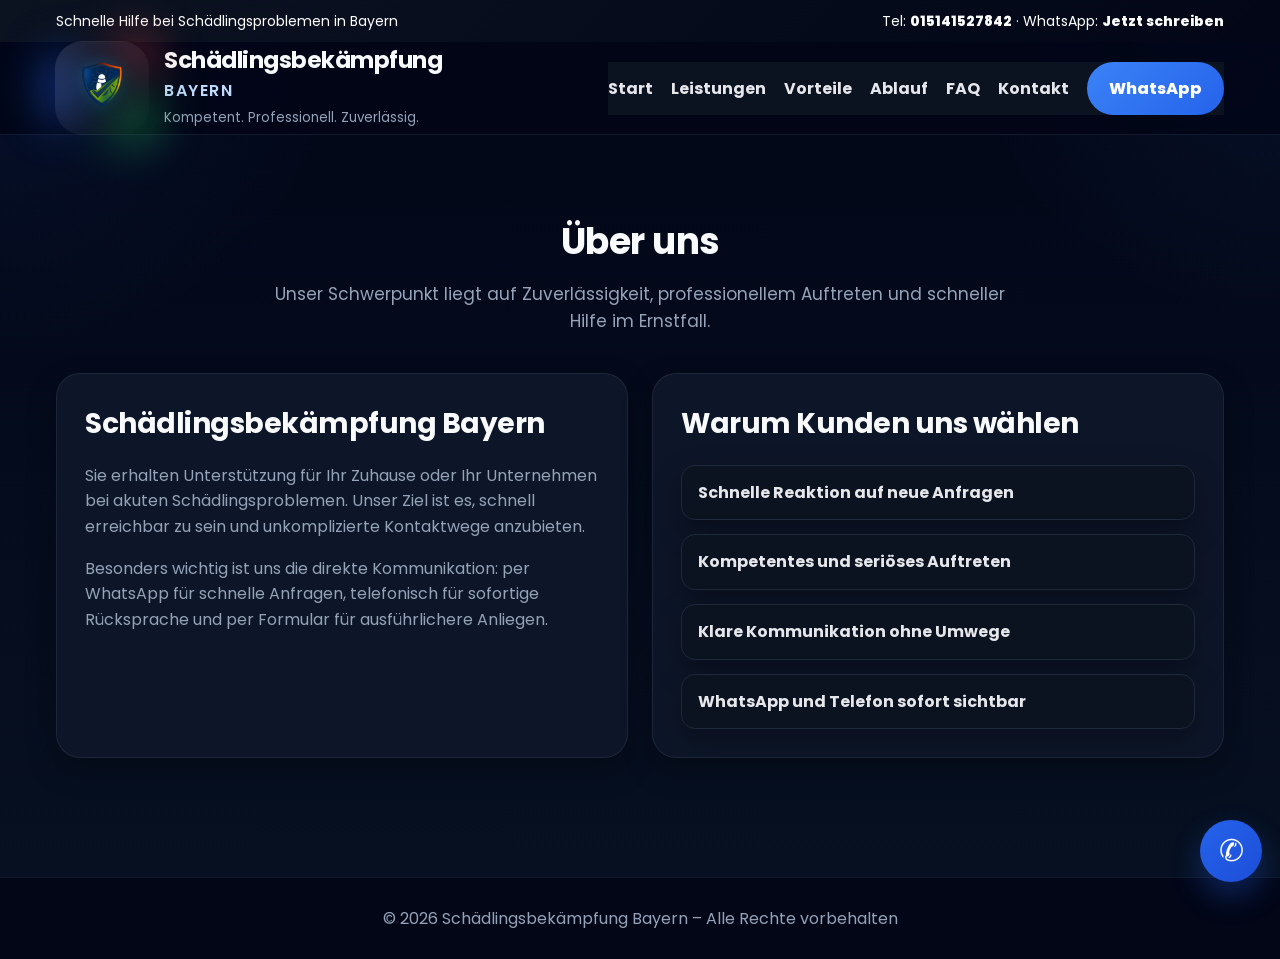
==== about.html @ f5c047ef "Add files via upload" ====
<!DOCTYPE html>
<html lang="de">
<head>
  <meta charset="UTF-8" />
  <meta name="viewport" content="width=device-width, initial-scale=1.0" />
  <title>About | Schädlingsbekämpfung Bayern</title>
  <meta name="description" content="Schädlingsbekämpfung Bayern – About" />
  <link rel="preconnect" href="https://fonts.googleapis.com">
  <link rel="preconnect" href="https://fonts.gstatic.com" crossorigin>
  <link href="https://fonts.googleapis.com/css2?family=Poppins:wght@300;400;500;600;700;800&display=swap" rel="stylesheet">
  <link rel="stylesheet" href="style.css" />
</head>
<body>
<div class="topbar">
<div class="container topbar-inner">
<div>Schnelle Hilfe bei Schädlingsproblemen in Bayern</div>
<div>
        Tel: <a href="tel:+4915141527842">015141527842</a> · WhatsApp:
        <a href="https://wa.me/4915141527842" target="_blank">Jetzt schreiben</a>
</div>
</div>
</div>
<header>
<div class="container nav">
<a class="brand" href="index.html">
<span class="logo-shell">
<img alt="Schädlingsbekämpfung Bayern Logo" src="logo.png"/>
</span>
<div class="brand-text">
<h1>Schädlingsbekämpfung</h1>
<span>BAYERN</span>
<small>Kompetent. Professionell. Zuverlässig.</small>
</div>
</a>
<button aria-controls="site-menu" aria-expanded="false" aria-label="Menü öffnen" class="menu-toggle" type="button">☰</button>
<nav class="nav-links" id="site-menu">
<a href="index.html">Start</a>
<a href="features.html">Leistungen</a>
<a href="features.html">Vorteile</a>
<a href="demo.html">Ablauf</a>
<a href="footer.html#faq">FAQ</a>
<a href="footer.html#kontakt">Kontakt</a>
<a class="btn btn-green" href="https://wa.me/4915141527842?text=Hallo%2C%20ich%20brauche%20Hilfe%20bei%20einem%20Schädlingsproblem." target="_blank">WhatsApp</a>
</nav>
</div>
</header>
<main>
<section id="about">
<div class="container">
<div class="section-head reveal">
<h3>Über uns</h3>
<p>Unser Schwerpunkt liegt auf Zuverlässigkeit, professionellem Auftreten und schneller Hilfe im Ernstfall.</p>
</div>
<div class="about-grid">
<div class="about-box reveal">
<h4>Schädlingsbekämpfung Bayern</h4>
<p>
              Sie erhalten Unterstützung für Ihr Zuhause oder Ihr Unternehmen bei akuten Schädlingsproblemen. Unser Ziel ist es,
              schnell erreichbar zu sein und unkomplizierte Kontaktwege anzubieten.
            </p>
<p>
              Besonders wichtig ist uns die direkte Kommunikation: per WhatsApp für schnelle Anfragen,
              telefonisch für sofortige Rücksprache und per Formular für ausführlichere Anliegen.
            </p>
</div>
<div class="about-box reveal">
<h4>Warum Kunden uns wählen</h4>
<div class="about-points">
<div class="point">Schnelle Reaktion auf neue Anfragen</div>
<div class="point">Kompetentes und seriöses Auftreten</div>
<div class="point">Klare Kommunikation ohne Umwege</div>
<div class="point">WhatsApp und Telefon sofort sichtbar</div>
</div>
</div>
</div>
</div>
</section>
</main>
<footer>
<div class="container">
      © 2026 Schädlingsbekämpfung Bayern – Alle Rechte vorbehalten
    </div>
</footer>
<a aria-label="WhatsApp Kontakt" class="whatsapp-float" href="https://wa.me/4915141527842?text=Hallo%2C%20ich%20interessiere%20mich%20für%20Ihre%20Schädlingsbekämpfung." target="_blank">✆</a>
<script src="script.js"></script>
</body>
</html>
---- style.css ----
:root{
      --navy:#0f172a;
      --navy-2:#020617;
      --green:#16a34a;
      --green-2:#15803d;
      --orange:#ea580c;
      --orange-2:#c2410c;
      --text:#0f172a;
      --muted:#64748b;
      --bg:#f6f8fb;
      --bg-2:#eef2f7;
      --card:#ffffff;
      --line:#e2e8f0;
      --white-soft:rgba(255,255,255,.92);
      --shadow:0 10px 25px rgba(15,23,42,.06);
      --shadow-strong:0 20px 45px rgba(15,23,42,.10);
      --radius:24px;
      --radius-sm:18px;
      --max:1180px;
      --dark-1:#0f172a;
      --dark-2:#111827;
    }

    *{box-sizing:border-box}
    html{scroll-behavior:smooth}
    body{
      margin:0;
      font-family:'Poppins', Arial, Helvetica, sans-serif;
      color:var(--text);
      background:var(--bg);
      line-height:1.6;
      overflow-x:hidden;
    }

    a{text-decoration:none;color:inherit}
    img{max-width:100%;display:block}
    button,input,textarea{font:inherit}

    .container{
      width:min(calc(100% - 32px), var(--max));
      margin:0 auto;
    }

    .topbar{
      background:linear-gradient(135deg,var(--navy),var(--navy-2));
      color:#fff;
      padding:10px 0;
      font-size:14px;
    }

    .topbar-inner{
      display:flex;
      justify-content:space-between;
      align-items:center;
      gap:12px;
      flex-wrap:wrap;
    }

    .topbar a{font-weight:800}

    header{
      position:sticky;
      top:0;
      z-index:1000;
      background:rgba(255,255,255,.82);
      backdrop-filter:blur(14px);
      border-bottom:1px solid rgba(229,231,235,.9);
    }

    .nav{
      min-height:84px;
      display:flex;
      align-items:center;
      justify-content:space-between;
      gap:24px;
    }

    .brand{
      display:flex;
      align-items:center;
      gap:16px;
      min-width:0;
    }

    .logo-shell{
      position:relative;
      display:inline-flex;
      align-items:center;
      justify-content:center;
      flex-shrink:0;
      width:92px;
      height:92px;
      animation:logoFloat 3.2s ease-in-out infinite;
    }

    .logo-shell::before,
    .logo-shell::after{
      content:"";
      position:absolute;
      border-radius:28px;
      pointer-events:none;
    }

    .logo-shell::before{
      inset:-10px;
      z-index:1;
      filter:blur(22px);
      background:
        radial-gradient(circle at left center, rgba(37,99,235,.92), transparent 40%),
        radial-gradient(circle at right top, rgba(239,68,68,.88), transparent 36%),
        radial-gradient(circle at right bottom, rgba(34,197,94,.88), transparent 42%);
      animation:logoGlow 2.8s ease-in-out infinite alternate;
    }

    .logo-shell::after{
      inset:-1px;
      z-index:2;
      background:linear-gradient(135deg, rgba(255,255,255,.12), rgba(255,255,255,0));
      animation:logoShine 3.8s linear infinite;
      mix-blend-mode:screen;
    }

    .logo-shell img{
      width:76px;
      height:auto;
      object-fit:contain;
      position:relative;
      z-index:3;
      filter:
        drop-shadow(0 12px 22px rgba(0,0,0,.22))
        drop-shadow(0 0 8px rgba(37,99,235,.25))
        drop-shadow(0 0 8px rgba(34,197,94,.20));
      animation:logoPulse 2.6s ease-in-out infinite;
      transform-origin:center;
    }

    .brand-text h1{
      font-size:23px;
      line-height:1.1;
      margin:0;
      color:var(--navy);
    }

    .brand-text span{
      display:block;
      color:var(--green);
      font-weight:600;
      letter-spacing:1.5px;
      margin-top:4px;
    }

    .brand-text small{
      color:var(--muted);
      display:block;
      margin-top:4px;
    }

    .nav-links{
      display:flex;
      flex-wrap:wrap;
      gap:18px;
      align-items:center;
      font-weight:700;
    }

    .menu-toggle{
      display:none;
      align-items:center;
      justify-content:center;
      width:52px;
      height:52px;
      border:none;
      border-radius:16px;
      background:linear-gradient(135deg,var(--navy),#1e293b);
      color:#fff;
      font-size:26px;
      cursor:pointer;
      box-shadow:var(--shadow);
    }

    .menu-toggle:focus-visible{
      outline:3px solid rgba(34,197,94,.25);
      outline-offset:2px;
    }

    .nav-links > a:not(.btn){
      position:relative;
    }

    .nav-links > a:not(.btn)::after{
      content:"";
      position:absolute;
      left:0;
      bottom:-6px;
      width:0;
      height:2px;
      background:var(--green);
      transition:all .25s ease;
    }

    .nav-links > a:not(.btn):hover::after{
      width:100%;
    }

    .btn{
      display:inline-flex;
      align-items:center;
      justify-content:center;
      gap:10px;
      padding:14px 22px;
      border-radius:999px;
      font-weight:800;
      border:none;
      cursor:pointer;
      transition:.25s ease;
      text-align:center;
    }

    .btn:hover{transform:translateY(-3px) scale(1.02)}
    .btn-primary{background:var(--navy); color:#fff}
    .btn-green{background:linear-gradient(135deg,var(--green),var(--green-2)); color:#fff}
    .btn-outline{border:2px solid var(--navy); color:var(--navy); background:#fff}
    .btn-orange{background:linear-gradient(135deg,var(--orange),var(--orange-2)); color:#fff}

    .hero{
      position:relative;
      overflow:hidden;
      padding:88px 0 64px;
      background:
        radial-gradient(circle at top right, rgba(239,125,34,.12), transparent 26%),
        radial-gradient(circle at top left, rgba(37,99,235,.08), transparent 22%),
        linear-gradient(180deg,#ffffff 0%,#f4f6f8 100%);
      isolation:isolate;
    }

    .hero::before{
      content:"";
      position:absolute;
      top:50%;
      left:50%;
      width:min(72vw, 760px);
      height:min(72vw, 760px);
      transform:translate(-50%,-50%);
      background:url('logo.png') center/contain no-repeat;
      opacity:.06;
      filter:blur(2px) saturate(1.05);
      pointer-events:none;
      z-index:0;
    }

    .hero::after{
      content:"";
      position:absolute;
      inset:0;
      background:
        radial-gradient(circle at 50% 42%, rgba(255,255,255,.28), transparent 28%),
        linear-gradient(135deg, rgba(255,255,255,.22), rgba(255,255,255,.06));
      backdrop-filter:blur(14px);
      -webkit-backdrop-filter:blur(14px);
      pointer-events:none;
      z-index:0;
    }

    .hero-grid{
      position:relative;
      z-index:1;
      display:grid;
      grid-template-columns:1.12fr .88fr;
      gap:28px;
      align-items:center;
    }

    .hero-badge{
      display:inline-flex;
      align-items:center;
      gap:10px;
      padding:10px 15px;
      background:rgba(120,162,47,.13);
      color:#4d6d18;
      border-radius:999px;
      font-weight:800;
      margin-bottom:18px;
      font-size:14px;
    }

    .hero h2{
      margin:0 0 16px;
      font-size:clamp(34px,5vw,62px);
      line-height:1.03;
      color:var(--navy);
      max-width:760px;
    }

    .hero p{
      margin:0 0 24px;
      font-size:18px;
      color:var(--muted);
      max-width:720px;
    }

    .hero-actions{
      display:flex;
      flex-wrap:wrap;
      gap:14px;
      margin-bottom:20px;
    }

    .feature-row{
      display:grid;
      grid-template-columns:repeat(3,1fr);
      gap:14px;
      margin-top:20px;
    }

    .feature{
      background:rgba(255,255,255,.78);
      border:1px solid rgba(255,255,255,.55);
      border-radius:18px;
      padding:16px;
      box-shadow:var(--shadow);
      font-weight:700;
      text-align:center;
      backdrop-filter:blur(10px);
      -webkit-backdrop-filter:blur(10px);
    }

    .glass-card,
    .hero-card,
    .contact-box,
    .form-box,
    .about-box,
    .benefit-card,
    .service-card,
    .trust-card,
    .faq-item{
      background:var(--white-soft);
      border:1px solid rgba(255,255,255,.6);
      border-radius:var(--radius);
      box-shadow:var(--shadow);
      backdrop-filter:blur(12px);
      -webkit-backdrop-filter:blur(12px);
    }

    .hero-card{
      padding:28px;
      position:relative;
      overflow:hidden;
    }

    .hero-card::after{
      content:"";
      position:absolute;
      inset:auto -40px -40px auto;
      width:170px;
      height:170px;
      background:radial-gradient(circle, rgba(120,162,47,.18), transparent 70%);
      pointer-events:none;
    }

    .hero-card h3{
      margin-top:0;
      color:var(--navy);
      font-size:24px;
    }

    .hero-card ul{
      list-style:none;
      padding:0;
      margin:0 0 22px;
      display:grid;
      gap:12px;
    }

    .hero-card li{
      padding-left:26px;
      position:relative;
      font-weight:600;
    }

    .hero-card li::before{
      content:"✓";
      position:absolute;
      left:0;
      color:var(--green);
      font-weight:900;
    }

    h1,h2,h3,h4{letter-spacing:-0.5px}

    section{padding:78px 0}

    .section-head{
      text-align:center;
      margin-bottom:38px;
    }

    .section-head h3{
      margin:0 0 10px;
      font-size:36px;
      color:var(--navy);
    }

    .section-head p{
      margin:0 auto;
      max-width:760px;
      color:var(--muted);
      font-size:17px;
    }

    .services{
      background:
        radial-gradient(circle at top left, rgba(37,99,235,.08), transparent 20%),
        linear-gradient(180deg,#ffffff 0%, #f4f6f8 100%);
    }

    .services-grid,
    .benefits-grid,
    .trust-grid{
      display:grid;
      grid-template-columns:repeat(3,1fr);
      gap:22px;
    }

    .service-card,
    .benefit-card,
    .trust-card{
      padding:24px;
      transition:.25s ease;
      text-align:center;
    }

    .service-card:hover,
    .benefit-card:hover,
    .trust-card:hover{
      transform:translateY(-5px);
      box-shadow:var(--shadow-strong);
    }

    .service-icon,
    .benefit-icon,
    .trust-icon{
      width:58px;
      height:58px;
      margin:0 auto 16px;
      border-radius:16px;
      display:grid;
      place-items:center;
      font-size:26px;
      background:linear-gradient(135deg, rgba(13,59,102,.1), rgba(120,162,47,.16));
    }

    .service-card h4,
    .benefit-card h4,
    .trust-card h4{
      margin:0 0 10px;
      font-size:23px;
      color:var(--navy);
    }

    .service-card p,
    .benefit-card p,
    .trust-card p{
      margin:0;
      color:var(--muted);
    }

    .benefits-section{
      background:
        radial-gradient(circle at top left, rgba(37,99,235,.08), transparent 20%),
        radial-gradient(circle at bottom right, rgba(120,162,47,.10), transparent 24%),
        linear-gradient(180deg,#ffffff 0%, #f4f6f8 100%);
    }

    .journey-section{
      position:relative;
      overflow:hidden;
      background:
        radial-gradient(circle at 10% 10%, rgba(37,99,235,.08), transparent 18%),
        radial-gradient(circle at 90% 8%, rgba(239,68,68,.08), transparent 18%),
        radial-gradient(circle at 60% 90%, rgba(34,197,94,.08), transparent 20%),
        linear-gradient(180deg,var(--dark-1) 0%, var(--dark-2) 100%);
      color:#fff;
      padding:92px 0;
    }

    .journey-section::before{
      content:"";
      position:absolute;
      inset:0;
      background:radial-gradient(circle at 50% 20%, rgba(255,255,255,.03), transparent 30%);
      pointer-events:none;
    }

    .journey-head{
      text-align:center;
      max-width:820px;
      margin:0 auto 54px;
      position:relative;
      z-index:1;
    }

    .journey-badge{
      display:inline-block;
      padding:8px 14px;
      border-radius:999px;
      background:rgba(255,255,255,.08);
      border:1px solid rgba(255,255,255,.12);
      color:#ffd6cb;
      font-size:13px;
      font-weight:800;
      margin-bottom:14px;
      letter-spacing:.5px;
    }

    .journey-head h3{
      margin:0 0 12px;
      font-size:clamp(30px,4vw,46px);
      line-height:1.08;
      color:#fff;
    }

    .journey-head p{
      margin:0;
      color:rgba(255,255,255,.76);
      font-size:17px;
    }

    .zigzag{
      max-width:980px;
      margin:0 auto;
      position:relative;
      z-index:1;
    }

    .step{
      display:grid;
      grid-template-columns:1fr 52px 1fr;
      align-items:center;
      gap:18px;
      margin:0 0 18px;
    }

    .step.right .step-card{ grid-column:3; }
    .step.left .step-card{ grid-column:1; }

    .step-card{
      position:relative;
      background:rgba(255,255,255,.06);
      border:1px solid rgba(255,255,255,.10);
      border-radius:28px;
      padding:22px;
      box-shadow:0 20px 50px rgba(0,0,0,.26);
      backdrop-filter:blur(10px);
      min-height:340px;
      overflow:hidden;
    }

    .step-card::before{
      content:"";
      position:absolute;
      inset:0;
      background:
        radial-gradient(circle at top left, rgba(255,255,255,.10), transparent 28%),
        linear-gradient(135deg, rgba(255,255,255,.05), rgba(255,255,255,0));
      pointer-events:none;
    }

    .step-image{
      position:relative;
      border-radius:24px;
      padding:18px;
      min-height:210px;
      display:flex;
      align-items:center;
      justify-content:center;
      overflow:hidden;
      background:
        linear-gradient(135deg, rgba(255,255,255,.18), rgba(255,255,255,.05)),
        rgba(255,255,255,.06);
      border:1px solid rgba(255,255,255,.18);
      box-shadow:
        inset 0 1px 0 rgba(255,255,255,.22),
        inset 0 -14px 28px rgba(255,255,255,.03),
        0 12px 30px rgba(0,0,0,.18);
      backdrop-filter:blur(16px) saturate(1.1);
      -webkit-backdrop-filter:blur(16px) saturate(1.1);
      isolation:isolate;
    }

    .step-image::before{
      content:"";
      position:absolute;
      inset:0;
      background:
        radial-gradient(circle at 18% 18%, rgba(255,255,255,.28), transparent 22%),
        linear-gradient(180deg, rgba(255,255,255,.10), rgba(255,255,255,0) 35%),
        radial-gradient(circle at 85% 85%, rgba(37,99,235,.10), transparent 24%),
        radial-gradient(circle at 15% 85%, rgba(255,138,104,.09), transparent 24%);
      pointer-events:none;
      z-index:1;
    }

    .step-image::after{
      content:"";
      position:absolute;
      top:10px;
      left:12px;
      right:12px;
      height:34%;
      border-radius:18px;
      background:linear-gradient(180deg, rgba(255,255,255,.24), rgba(255,255,255,0));
      opacity:.8;
      pointer-events:none;
      z-index:1;
    }

    .step-image img{
      width:100%;
      max-width:270px;
      max-height:220px;
      object-fit:contain;
      position:relative;
      z-index:2;
      filter:
        drop-shadow(0 18px 26px rgba(0,0,0,.34))
        drop-shadow(0 0 8px rgba(255,255,255,.08));
    }

    .step-content{
      margin-top:18px;
      position:relative;
      z-index:2;
    }

    .step-no{
      display:inline-flex;
      width:42px;
      height:42px;
      border-radius:50%;
      align-items:center;
      justify-content:center;
      background:linear-gradient(135deg,#ff8d63,#ff694f);
      color:#fff;
      font-weight:900;
      box-shadow:0 0 18px rgba(255,105,79,.36);
      margin-bottom:12px;
      font-size:15px;
    }

    .step-content h4{
      margin:0 0 10px;
      font-size:28px;
      line-height:1.15;
      color:#fff;
    }

    .step-content p{
      margin:0;
      color:rgba(255,255,255,.82);
      font-size:16px;
    }

    .flow-line{
      position:relative;
      width:24px;
      height:360px;
      margin:8px auto 18px;
      opacity:.2;
      transform:translateY(24px);
      transition:opacity .6s ease, transform .6s ease;
      grid-column:2;
    }

    .flow-line.active{
      opacity:1;
      transform:translateY(0);
    }

    .flow-line::before{
      content:"";
      position:absolute;
      top:0;
      left:50%;
      width:2px;
      height:calc(100% - 24px);
      transform:translateX(-50%);
      border-radius:999px;
      background:linear-gradient(
        180deg,
        rgba(255,120,90,0) 0%,
        rgba(255,120,90,.95) 12%,
        rgba(255,120,90,.95) 88%,
        rgba(255,120,90,0) 100%
      );
      box-shadow:
        0 0 8px rgba(255,120,90,.9),
        0 0 18px rgba(255,120,90,.45);
    }

    .flow-line::after{
      content:"";
      position:absolute;
      top:18px;
      left:50%;
      width:6px;
      height:54px;
      transform:translateX(-50%);
      border-radius:999px;
      background:linear-gradient(180deg, rgba(255,255,255,0), rgba(255,210,180,1), rgba(255,255,255,0));
      filter:blur(1px);
      box-shadow:0 0 12px rgba(255,190,150,.9);
    }

    .flow-line.active::after{
      animation:flowShine 1.8s linear infinite;
    }

    .flow-dot{
      position:absolute;
      left:50%;
      width:8px;
      height:8px;
      transform:translateX(-50%);
      border-radius:50%;
      background:var(--orange);
      box-shadow:
        0 0 8px rgba(255,138,104,.95),
        0 0 18px rgba(255,138,104,.5);
    }

    .flow-dot::before{
      content:"";
      position:absolute;
      inset:-6px;
      border-radius:50%;
      background:radial-gradient(circle, rgba(255,150,120,.35), rgba(255,150,120,0));
    }

    .flow-dot.top{top:64px}
    .flow-dot.middle{top:178px}
    .flow-dot.bottom{top:292px}

    .flow-arrow-head{
      position:absolute;
      left:50%;
      bottom:0;
      width:16px;
      height:16px;
      transform:translateX(-50%) rotate(45deg);
      border-right:3px solid var(--orange);
      border-bottom:3px solid var(--orange);
      filter:
        drop-shadow(0 0 8px rgba(255,138,104,.95))
        drop-shadow(0 0 18px rgba(255,138,104,.45));
    }

    .flow-line.active .flow-arrow-head{
      animation:arrowDrop 1.2s ease-in-out infinite;
    }

    .flow-line.active .flow-dot{
      animation:dotPulse 1.5s ease-in-out infinite;
    }

    .flow-line.active .flow-dot.middle{animation-delay:.2s}
    .flow-line.active .flow-dot.bottom{animation-delay:.4s}

    .journey-cta{
      margin-top:20px;
      text-align:center;
    }

    .journey-cta a{
      display:inline-flex;
      align-items:center;
      justify-content:center;
      gap:12px;
      padding:17px 28px;
      border-radius:999px;
      font-weight:800;
      font-size:17px;
      color:#fff;
      background:linear-gradient(135deg,#25d366,#1ebd59);
      box-shadow:
        0 10px 24px rgba(37,211,102,.35),
        0 0 0 1px rgba(255,255,255,.08) inset;
      transition:.25s ease;
      position:relative;
      overflow:hidden;
    }

    .journey-cta a::before{
      content:"";
      position:absolute;
      inset:0;
      background:linear-gradient(120deg, transparent 18%, rgba(255,255,255,.24) 48%, transparent 74%);
      transform:translateX(-130%);
      animation:ctaShine 2.6s linear infinite;
    }

    .journey-cta a:hover{
      transform:translateY(-2px) scale(1.02);
    }

    .journey-cta a .arrow{
      filter:drop-shadow(0 0 10px rgba(255,255,255,.32));
      animation:waArrowGlow 1.2s ease-in-out infinite;
    }

    .trust-section{
      background:linear-gradient(180deg,#ffffff 0%,#f4f6f8 100%);
    }

    .faq-section{
      background:linear-gradient(180deg,#f4f6f8 0%,#ffffff 100%);
    }

    .faq-wrap{
      max-width:920px;
      margin:0 auto;
      display:grid;
      gap:16px;
    }

    .faq-item{
      overflow:hidden;
      opacity:1 !important;
      transform:none !important;
    }

    .faq-question{
      width:100%;
      background:none;
      border:none;
      cursor:pointer;
      padding:22px 24px;
      display:flex;
      justify-content:space-between;
      align-items:center;
      gap:18px;
      font-weight:800;
      color:var(--navy);
      text-align:left;
    }

    .faq-question span:last-child{
      width:34px;
      height:34px;
      border-radius:50%;
      display:inline-flex;
      align-items:center;
      justify-content:center;
      font-size:24px;
      transition:.25s ease;
      color:#fff;
      background:linear-gradient(135deg,var(--green),var(--green-2));
      flex-shrink:0;
      line-height:1;
    }

    .faq-item.active .faq-question span:last-child{
      transform:rotate(45deg);
    }

    .faq-answer{
      max-height:0;
      overflow:hidden;
      transition:max-height .35s ease, opacity .25s ease, padding-top .25s ease;
      opacity:0;
      padding:0 24px;
    }

    .faq-item.active .faq-answer{
      opacity:1;
      padding-top:0;
      border-top:1px solid rgba(15,23,42,.06);
    }

    .faq-answer-inner{
      padding:18px 0 22px;
      color:var(--muted);
      font-size:15px;
      line-height:1.8;
    }

    .about-grid, .contact-grid{
      display:grid;
      gap:24px;
      grid-template-columns:1fr 1fr;
    }

    .about-box, .contact-box, .form-box{padding:28px}

    .about-box h4, .contact-box h4, .form-box h4{
      margin:0 0 14px;
      color:var(--navy);
      font-size:28px;
    }

    .about-points{
      display:grid;
      gap:14px;
      margin-top:18px;
    }

    .point{
      background:#f9fafb;
      border:1px solid var(--line);
      border-radius:14px;
      padding:14px 16px;
      font-weight:700;
    }

    .contact-list{
      display:grid;
      gap:14px;
      margin-top:18px;
    }

    .contact-item{
      border:1px solid var(--line);
      background:#f9fafb;
      border-radius:16px;
      padding:16px;
    }

    .contact-item strong{
      display:block;
      color:var(--navy);
      margin-bottom:6px;
    }

    form{
      display:grid;
      gap:14px;
      margin-top:10px;
    }

    input, textarea{
      width:100%;
      padding:14px 16px;
      border-radius:14px;
      border:1px solid #cfd5dc;
      outline:none;
      background:#fff;
    }

    input:focus, textarea:focus{
      border-color:var(--navy);
      box-shadow:0 0 0 4px rgba(13,59,102,.08);
    }

    textarea{
      min-height:150px;
      resize:vertical;
    }

    .cta{
      background:linear-gradient(135deg,var(--navy),#155083);
      color:#fff;
      border-radius:28px;
      padding:30px;
      display:flex;
      align-items:center;
      justify-content:space-between;
      gap:18px;
      flex-wrap:wrap;
      box-shadow:var(--shadow-strong);
    }

    .cta h4{
      margin:0 0 6px;
      font-size:30px;
    }

    footer{
      background:#0b2f52;
      color:rgba(255,255,255,.86);
      padding:28px 0;
      text-align:center;
      margin-top:40px;
    }

    .whatsapp-float{
      position:fixed;
      right:18px;
      bottom:18px;
      width:62px;
      height:62px;
      border-radius:50%;
      background:#25d366;
      color:#fff;
      display:grid;
      place-items:center;
      font-size:30px;
      box-shadow:0 14px 24px rgba(37,211,102,.34);
      z-index:1001;
    }

    .reveal{
      opacity:0;
      transform:translateY(48px);
      transition:opacity .85s ease, transform .85s ease;
      will-change:transform, opacity;
    }

    .reveal.active{
      opacity:1;
      transform:translateY(0);
    }

    @keyframes logoFloat{
      0%,100%{transform:translateY(0)}
      50%{transform:translateY(-7px)}
    }
    @keyframes logoPulse{
      0%,100%{transform:scale(1)}
      50%{transform:scale(1.035)}
    }
    @keyframes logoGlow{
      0%{opacity:.72; transform:scale(.98)}
      100%{opacity:1; transform:scale(1.04)}
    }
    @keyframes logoShine{
      0%{transform:translateX(-18px); opacity:0}
      15%{opacity:.5}
      50%{opacity:.18}
      100%{transform:translateX(18px); opacity:0}
    }
    @keyframes flowShine{
      0%{top:10px; opacity:0}
      15%{opacity:1}
      85%{opacity:1}
      100%{top:calc(100% - 84px); opacity:0}
    }
    @keyframes arrowDrop{
      0%,100%{transform:translateX(-50%) translateY(0) rotate(45deg); opacity:.8}
      50%{transform:translateX(-50%) translateY(7px) rotate(45deg); opacity:1}
    }
    @keyframes dotPulse{
      0%,100%{transform:translateX(-50%) scale(1); opacity:.8}
      50%{transform:translateX(-50%) scale(1.35); opacity:1}
    }
    @keyframes ctaShine{
      100%{transform:translateX(130%)}
    }
    @keyframes waArrowGlow{
      0%,100%{transform:translateX(0); opacity:.8}
      50%{transform:translateX(4px); opacity:1}
    }



    .gallery-section{
      background:linear-gradient(180deg,#ffffff 0%,#f4f6f8 100%);
    }

    .hero-showcase-wrap{
      position:relative;
      z-index:1;
      margin-bottom:34px;
    }

    .gallery-slider{
      position:relative;
      width:100%;
      overflow:hidden;
      border-radius:36px;
      background:rgba(255,255,255,.55);
      border:1px solid rgba(255,255,255,.72);
      box-shadow:0 24px 65px rgba(15,23,42,.14);
      backdrop-filter:blur(12px);
      -webkit-backdrop-filter:blur(12px);
    }

    .gallery-track{
      display:flex;
      transition:transform .58s cubic-bezier(.22,.61,.36,1);
      will-change:transform;
    }

    .gallery-slide{
      min-width:100%;
      padding:22px;
    }

    .gallery-card{
      position:relative;
      overflow:hidden;
      min-height:auto;
      aspect-ratio:16 / 9;
      border-radius:34px;
      background:#081225;
      box-shadow:0 20px 48px rgba(15,23,42,.22);
      isolation:isolate;
    }

    .gallery-card img{
      position:absolute;
      inset:0;
      width:100%;
      height:100%;
      object-fit:contain;
      object-position:center center;
      z-index:0;
      transform:none;
      background:#081225;
    }

    .gallery-card::before{
      content:"";
      position:absolute;
      inset:0;
      z-index:1;
      background:linear-gradient(180deg, rgba(15,23,42,.06) 0%, rgba(15,23,42,.18) 100%);
    }

    .gallery-overlay{
      position:relative;
      z-index:2;
      display:flex;
      flex-direction:column;
      justify-content:flex-end;
      align-items:flex-start;
      min-height:100%;
      padding:0;
      color:#fff;
    }
    .slide-whatsapp-btn{
      position:absolute;
      left:24px;
      bottom:24px;
      z-index:3;
      display:inline-flex;
      align-items:center;
      justify-content:center;
      min-height:48px;
      padding:12px 22px;
      border-radius:999px;
      background:linear-gradient(135deg,#25D366,#1ea952);
      color:#fff;
      font-weight:800;
      letter-spacing:.2px;
      box-shadow:0 14px 30px rgba(0,0,0,.22);
      transition:transform .25s ease, box-shadow .25s ease;
    }

    .slide-whatsapp-btn:hover{
      transform:translateY(-2px);
      box-shadow:0 18px 34px rgba(0,0,0,.28);
    }


    .gallery-badge{
      display:inline-flex;
      align-items:center;
      gap:8px;
      padding:12px 22px;
      border-radius:999px;
      background:rgba(255,255,255,.16);
      border:1px solid rgba(255,255,255,.18);
      backdrop-filter:blur(8px);
      -webkit-backdrop-filter:blur(8px);
      font-weight:700;
      letter-spacing:.12em;
      text-transform:uppercase;
      font-size:13px;
      margin-bottom:22px;
    }

    .gallery-overlay h4{
      margin:0 0 14px;
      max-width:650px;
      font-size:clamp(52px,7vw,94px);
      line-height:.95;
      letter-spacing:-0.06em;
      font-weight:800;
    }

    .gallery-overlay p{
      margin:0;
      max-width:700px;
      color:rgba(255,255,255,.88);
      font-size:clamp(18px,2vw,21px);
      line-height:1.5;
    }

    .gallery-meta{
      display:flex;
      flex-wrap:wrap;
      gap:12px;
      margin-top:26px;
    }

    .gallery-meta span{
      display:inline-flex;
      align-items:center;
      padding:10px 18px;
      border-radius:999px;
      background:rgba(255,255,255,.14);
      border:1px solid rgba(255,255,255,.14);
      color:#fff;
      font-weight:700;
      backdrop-filter:blur(8px);
      -webkit-backdrop-filter:blur(8px);
    }

    .gallery-actions{
      display:flex;
      flex-wrap:wrap;
      gap:14px;
      margin-top:34px;
    }

    .gallery-actions .btn{
      min-width:210px;
      padding:16px 26px;
      font-size:18px;
      border-radius:18px;
      box-shadow:none;
    }

    .gallery-actions .btn.btn-outline{
      border-color:rgba(255,255,255,.32);
      color:#fff;
      background:rgba(255,255,255,.12);
    }

    .gallery-actions .btn.btn-outline:hover{
      background:rgba(255,255,255,.22);
    }

    .gallery-controls{
      position:absolute;
      top:50%;
      left:18px;
      right:18px;
      display:flex;
      justify-content:space-between;
      transform:translateY(-50%);
      pointer-events:none;
      z-index:4;
    }

    .gallery-btn{
      width:58px;
      height:58px;
      border:none;
      border-radius:18px;
      display:grid;
      place-items:center;
      font-size:24px;
      color:#fff;
      background:rgba(15,23,42,.42);
      border:1px solid rgba(255,255,255,.14);
      backdrop-filter:blur(10px);
      -webkit-backdrop-filter:blur(10px);
      cursor:pointer;
      box-shadow:0 10px 26px rgba(15,23,42,.18);
      pointer-events:auto;
      transition:.25s ease;
    }

    .gallery-btn:hover{
      transform:scale(1.04);
      background:rgba(15,23,42,.6);
    }

    .gallery-dots{
      position:absolute;
      left:50%;
      bottom:20px;
      transform:translateX(-50%);
      display:flex;
      justify-content:center;
      gap:10px;
      z-index:4;
    }

    .gallery-dot{
      width:11px;
      height:11px;
      border:none;
      border-radius:50%;
      background:rgba(255,255,255,.34);
      cursor:pointer;
      transition:.25s ease;
      padding:0;
      font-size:0;
      line-height:0;
      color:transparent;
      text-indent:-9999px;
      overflow:hidden;
      box-shadow:none;
    }

    .gallery-dot.active{
      background:#fff;
      transform:scale(1.18);
    }

    .hero-intro{
      position:relative;
      z-index:1;
      display:grid;
      grid-template-columns:1.12fr .88fr;
      gap:28px;
      align-items:start;
    }

    .hero-note{
      padding:24px 26px;
    }

    @media (max-width: 980px){
      .hero-grid,
      .services-grid,
      .benefits-grid,
      .trust-grid,
      .about-grid,
      .contact-grid,
      .feature-row,
      .hero-intro{
        grid-template-columns:1fr;
      }

      .nav{
        padding:14px 0;
        flex-direction:column;
        align-items:flex-start;
      }

      .nav-links{
        width:100%;
        gap:12px;
      }

      .step{
        grid-template-columns:1fr;
      }

      .step.right .step-card,
      .step.left .step-card,
      .flow-line{
        grid-column:auto;
      }

      .flow-line{
        height:220px;
        margin:8px auto 24px;
      }

      .logo-shell{
        width:86px;
        height:86px;
      }

      .logo-shell img{
        width:72px;
      }

      .hero::before{
        width:min(95vw, 520px);
        height:min(95vw, 520px);
        opacity:.07;
      }
    }

    @media (max-width: 640px){
      html, body{
        overflow-x:hidden;
      }

      .container{
        width:min(calc(100% - 20px), var(--max));
      }

      .topbar{
        font-size:12px;
        padding:8px 0;
      }

      .topbar-inner{
        flex-direction:column;
        align-items:flex-start;
        gap:6px;
      }

      .nav{
        min-height:auto;
        padding:12px 0;
        gap:14px;
        align-items:center;
      }

      .brand{
        gap:12px;
        width:calc(100% - 66px);
      }

      .logo-shell{
        width:72px;
        height:72px;
      }

      .logo-shell img{
        width:60px;
      }

      .brand-text h1{
        font-size:18px;
      }

      .brand-text span{
        font-size:14px;
        letter-spacing:1px;
      }

      .brand-text small{
        font-size:12px;
      }

      .menu-toggle{
        display:inline-flex;
        margin-left:auto;
      }

      .nav-links{
        display:none;
        grid-template-columns:1fr;
        width:100%;
        gap:10px;
        font-size:15px;
        padding:14px;
        border-radius:20px;
        background:#ffffff;
        border:1px solid var(--line);
        box-shadow:0 14px 30px rgba(15,23,42,.08);
      }

      .nav-links.open{
        display:grid;
      }

      .nav-links a{
        text-align:center;
        padding:13px 14px;
        border-radius:14px;
        background:#f1f5f9;
        color:var(--navy);
        border:1px solid #e2e8f0;
      }

      .nav-links .btn,
      .nav-links a.btn{
        grid-column:1 / -1;
        width:100%;
        background:linear-gradient(135deg,var(--green),var(--green-2));
        color:#fff;
        border:none;
      }

      .hero{
        padding:46px 0 38px;
      }

      .gallery-slider{
        border-radius:28px;
      }

      .gallery-slide{
        padding:12px;
      }

      .gallery-card{
        aspect-ratio:4 / 3;
        border-radius:28px;
        background:#081225;
      }

      .gallery-card img{
        object-fit:contain;
        object-position:center center;
        transform:none;
      }

      .slide-whatsapp-btn{
        left:16px;
        right:16px;
        bottom:16px;
        min-height:50px;
        padding:12px 18px;
        font-size:15px;
      }

      .gallery-controls{
        display:none;
      }

      .gallery-dots{
        bottom:14px;
      }

      .hero::before{
        width:360px;
        height:360px;
        opacity:.07;
      }

      .hero h2{
        font-size:32px;
        line-height:1.08;
        margin-bottom:12px;
      }

      .hero p{
        font-size:15px;
        line-height:1.7;
        margin-bottom:18px;
      }

      .hero-badge{
        font-size:12px;
        padding:8px 12px;
        margin-bottom:14px;
      }

      .hero-actions{
        flex-direction:column;
        gap:10px;
        margin-bottom:18px;
      }

      .btn{
        width:100%;
        min-height:52px;
        padding:14px 18px;
        font-size:15px;
      }

      .feature-row{
        gap:10px;
        margin-top:14px;
      }

      .feature{
        padding:14px;
        font-size:14px;
        border-radius:16px;
      }

      .hero-card,
      .about-box,
      .contact-box,
      .form-box,
      .service-card,
      .benefit-card,
      .trust-card,
      .faq-item{
        padding:20px;
        border-radius:20px;
      }

      .hero-card h3,
      .about-box h4,
      .contact-box h4,
      .form-box h4,
      .service-card h4,
      .benefit-card h4,
      .trust-card h4{
        font-size:22px;
        line-height:1.2;
      }

      section{
        padding:56px 0;
      }

      .section-head{
        margin-bottom:26px;
      }

      .section-head h3,
      .journey-head h3{
        font-size:28px;
        line-height:1.15;
      }

      .section-head p,
      .journey-head p{
        font-size:15px;
        line-height:1.7;
      }

      .journey-section{
        padding:64px 0;
      }

      .journey-head{
        margin-bottom:30px;
      }

      .journey-badge{
        font-size:11px;
        padding:7px 12px;
      }

      .step-card{
        min-height:auto;
        padding:18px;
        border-radius:22px;
      }

      .step-image{
        min-height:170px;
        padding:14px;
        border-radius:18px;
      }

      .step-image img{
        max-width:200px;
        max-height:160px;
      }

      .step-content{
        margin-top:14px;
      }

      .step-content h4{
        font-size:22px;
      }

      .step-content p{
        font-size:14px;
        line-height:1.7;
      }

      .step-no{
        width:38px;
        height:38px;
        font-size:14px;
      }

      .flow-line{
        height:120px;
        margin:2px auto 16px;
      }

      .flow-dot.top{top:20px}
      .flow-dot.middle{top:52px}
      .flow-dot.bottom{top:84px}

      .flow-arrow-head{
        width:14px;
        height:14px;
      }

      .journey-cta{
        margin-top:10px;
      }

      .journey-cta a{
        width:100%;
        padding:15px 18px;
        font-size:15px;
      }

      .about-grid,
      .contact-grid{
        gap:16px;
      }

      .about-points,
      .contact-list{
        gap:10px;
      }

      .point,
      .contact-item{
        padding:14px;
        border-radius:14px;
        font-size:14px;
      }

      .faq-question{
        padding:18px;
        font-size:15px;
      }

      .faq-answer-inner{
        padding:0 18px 18px;
        font-size:14px;
      }

      form{
        gap:12px;
      }

      input, textarea{
        padding:14px;
        border-radius:12px;
        font-size:15px;
      }

      textarea{
        min-height:120px;
      }

      .cta{
        padding:22px 18px;
        border-radius:22px;
        text-align:center;
        justify-content:center;
      }

      .cta h4{
        font-size:24px;
        line-height:1.2;
      }

      .cta > div:last-child{
        width:100%;
        display:grid !important;
        grid-template-columns:1fr;
        gap:10px !important;
      }

      footer{
        margin-top:24px;
        padding:22px 0 90px;
        font-size:13px;
      }

      .whatsapp-float{
        width:56px;
        height:56px;
        right:14px;
        bottom:14px;
        font-size:26px;
      }

      .gallery-slide{
        padding:12px;
      }

      .hero-showcase-wrap{
        max-width:420px;
        margin:0 auto 22px;
      }

      .gallery-card{
        aspect-ratio:4 / 3.15;
        border-radius:24px;
      }

      .gallery-overlay{
        min-height:100%;
        padding:0;
      }

      .gallery-overlay h4{
        font-size:clamp(30px,10vw,46px);
      }

      .gallery-btn{
        width:42px;
        height:42px;
        font-size:18px;
      }

      .gallery-dots{
        bottom:16px;
      }

    }
  

    /* ===== Responsive dark full-width override ===== */
    :root{
      --navy:#0b1220;
      --navy-2:#020617;
      --green:#2563eb;
      --green-2:#1d4ed8;
      --orange:#3b82f6;
      --orange-2:#2563eb;
      --text:#e5e7eb;
      --muted:#94a3b8;
      --bg:#020617;
      --bg-2:#0b1120;
      --card:#0f172a;
      --line:#1e293b;
      --white-soft:rgba(15,23,42,.92);
      --shadow:0 12px 30px rgba(0,0,0,.30);
      --shadow-strong:0 24px 60px rgba(0,0,0,.42);
      --max:none;
      --dark-1:#020617;
      --dark-2:#0b1120;
    }

    html,body{
      max-width:100%;
      overflow-x:hidden;
      background:var(--bg);
      color:var(--text);
    }

    body{
      background:
        radial-gradient(circle at top left, rgba(37,99,235,.10), transparent 22%),
        radial-gradient(circle at top right, rgba(59,130,246,.08), transparent 20%),
        linear-gradient(180deg, #020617 0%, #071122 100%);
      color:var(--text);
    }

    .container{
      width:100%;
      max-width:none;
      margin:0;
      padding-left:clamp(18px,4vw,40px);
      padding-right:clamp(18px,4vw,40px);
    }

    header{
      background:rgba(2,6,23,.82);
      border-bottom:1px solid rgba(148,163,184,.12);
    }

    .brand-text h1,
    .hero h2,
    .section-head h3,
    .hero-card h3,
    .service-card h4,
    .benefit-card h4,
    .trust-card h4,
    .about-box h4,
    .contact-box h4,
    .form-box h4,
    .faq-question,
    .contact-item strong,
    .cta h4,
    .step-content h4,
    .gallery-overlay h4,
    .journey-head h3{
      color:#f8fafc;
    }

    .brand-text span,
    .hero-badge,
    .journey-badge{
      color:#bfdbfe;
    }

    .brand-text small,
    .hero p,
    .section-head p,
    .service-card p,
    .benefit-card p,
    .trust-card p,
    .faq-answer-inner,
    .about-box p,
    .contact-box p,
    .form-box p,
    .point,
    .contact-item,
    .step-content p,
    footer,
    .gallery-overlay p,
    .gallery-meta span{
      color:var(--muted);
    }

    .btn-primary{
      background:linear-gradient(135deg,#2563eb,#1d4ed8);
      color:#fff;
    }

    .btn-green,
    .nav-links .btn,
    .nav-links a.btn,
    .journey-cta a{
      background:linear-gradient(135deg,#3b82f6,#2563eb);
      color:#fff;
    }

    .btn-outline{
      background:rgba(15,23,42,.72);
      color:#e5e7eb;
      border-color:rgba(96,165,250,.45);
    }

    .btn-outline:hover{
      background:rgba(30,41,59,.95);
    }

    .hero,
    .services,
    .benefits-section,
    .trust-section,
    .faq-section,
    .gallery-section,
    section{
      background-color:transparent;
    }

    .hero{
      padding:96px 0 72px;
      background:
        radial-gradient(circle at top right, rgba(37,99,235,.18), transparent 28%),
        radial-gradient(circle at top left, rgba(59,130,246,.14), transparent 24%),
        linear-gradient(180deg,#020617 0%,#081121 100%);
    }

    .hero::after{
      background:
        radial-gradient(circle at 50% 42%, rgba(59,130,246,.14), transparent 28%),
        linear-gradient(135deg, rgba(255,255,255,.05), rgba(255,255,255,.01));
    }

    .gallery-slider,
    .gallery-card,
    .glass-card,
    .hero-card,
    .contact-box,
    .form-box,
    .about-box,
    .benefit-card,
    .service-card,
    .trust-card,
    .faq-item,
    .cta,
    .point,
    .contact-item,
    .feature{
      background:var(--white-soft);
      border-color:rgba(148,163,184,.12);
      color:var(--text);
      box-shadow:var(--shadow);
    }

    .service-icon,
    .benefit-icon,
    .trust-icon,
    .faq-question span:last-child{
      background:linear-gradient(135deg, rgba(59,130,246,.18), rgba(37,99,235,.30));
      color:#dbeafe;
    }

    .point,
    .contact-item,
    input,
    textarea,
    .nav-links,
    .nav-links a{
      background:#0b1220;
      border-color:var(--line);
      color:var(--text);
    }

    input, textarea{
      box-shadow:none;
    }

    input:focus, textarea:focus{
      border-color:#3b82f6;
      box-shadow:0 0 0 4px rgba(59,130,246,.18);
    }

    .nav-links > a:not(.btn)::after{
      background:#60a5fa;
    }

    .gallery-dot.active{
      background:#60a5fa;
    }

    .cta{
      background:linear-gradient(135deg,#0f172a,#111f36);
    }

    footer{
      background:#020617;
      border-top:1px solid rgba(148,163,184,.10);
    }

    .whatsapp-float{
      background:linear-gradient(135deg,#2563eb,#1d4ed8);
      box-shadow:0 14px 30px rgba(37,99,235,.32);
    }

    .hero-showcase-wrap,
    .hero-intro,
    .services-grid,
    .benefits-grid,
    .trust-grid,
    .about-grid,
    .contact-grid{
      width:100%;
    }

    .hero-intro,
    .hero-grid{
      grid-template-columns:minmax(0,1.15fr) minmax(0,.85fr);
      gap:32px;
    }

    .services-grid,
    .benefits-grid,
    .trust-grid{
      grid-template-columns:repeat(3,minmax(0,1fr));
    }

    .feature-row{
      grid-template-columns:repeat(3,minmax(0,1fr));
    }

    .about-grid,
    .contact-grid{
      grid-template-columns:repeat(2,minmax(0,1fr));
    }

    .gallery-card{
      aspect-ratio:16 / 8.2;
    }

    .gallery-card img,
    .step-image img{
      width:100%;
      height:100%;
      object-fit:contain;
    }

    @media (min-width: 1280px){
      .container{padding-left:56px;padding-right:56px;}
      .gallery-card{aspect-ratio:16 / 7.6;}
      .hero h2{max-width:1100px;}
      .hero p{max-width:900px;}
    }

    @media (max-width: 1100px){
      .hero-intro,
      .hero-grid,
      .services-grid,
      .benefits-grid,
      .trust-grid,
      .about-grid,
      .contact-grid{
        grid-template-columns:1fr;
      }
      .feature-row{grid-template-columns:repeat(2,minmax(0,1fr));}
      .gallery-card{aspect-ratio:16 / 10;}
    }

    @media (max-width: 640px){
      .container{
        padding-left:16px;
        padding-right:16px;
      }

      header{
        backdrop-filter:blur(12px);
      }

      .brand{
        width:calc(100% - 62px);
      }

      .nav-links{
        background:#0b1220;
        border:1px solid var(--line);
      }

      .nav-links a{
        background:#111827;
        color:var(--text);
        border:1px solid var(--line);
      }

      .hero{
        padding:40px 0 34px;
      }

      .hero-showcase-wrap{
        max-width:100%;
        margin:0 auto 18px;
      }

      .gallery-slide{
        padding:10px;
      }

      .gallery-card{
        aspect-ratio:4 / 3.35;
        border-radius:22px;
      }

      .slide-whatsapp-btn{
        left:14px;
        right:14px;
        bottom:14px;
      }

      .hero h2{
        font-size:clamp(29px,9vw,40px);
      }

      .hero p,
      .section-head p,
      .journey-head p,
      .faq-answer-inner{
        font-size:14px;
      }

      .feature-row,
      .services-grid,
      .benefits-grid,
      .trust-grid,
      .about-grid,
      .contact-grid{
        grid-template-columns:1fr;
      }

      .btn{
        width:100%;
      }

      .cta > div:last-child{
        width:100%;
        display:grid !important;
        grid-template-columns:1fr;
      }

      .whatsapp-float{
        width:58px;
        height:58px;
        bottom:14px;
        right:14px;
      }
    }

  

.active-page{color:#fff !important;}
.nav-links > a.active-page:not(.btn)::after{width:100%;}
.page-intro{padding-top:20px;}
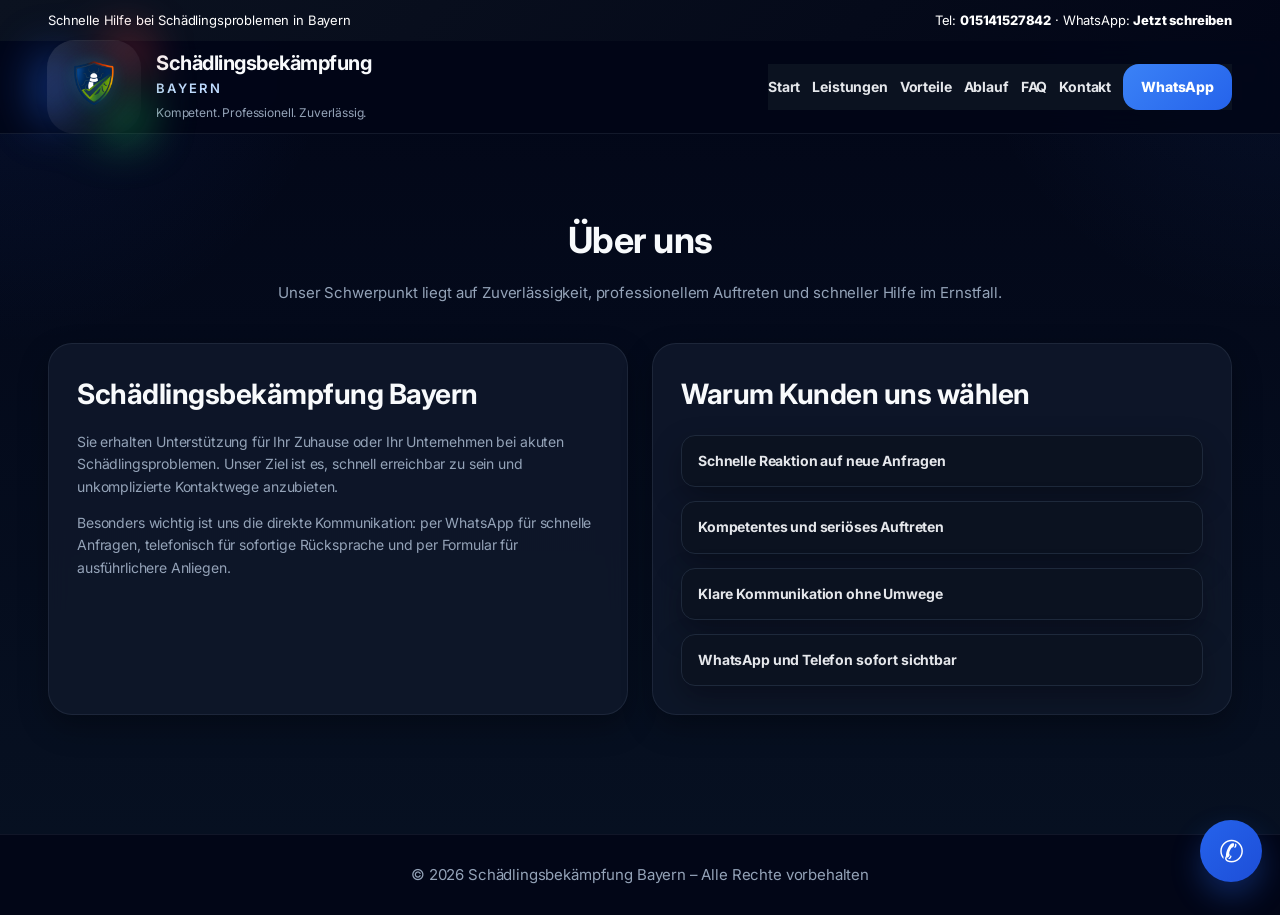
==== commit 940fbe16: "Add files via upload" ====
--- a/about.html
+++ b/about.html
@@ -7,7 +7,7 @@
   <meta name="description" content="Schädlingsbekämpfung Bayern – About" />
   <link rel="preconnect" href="https://fonts.googleapis.com">
   <link rel="preconnect" href="https://fonts.gstatic.com" crossorigin>
-  <link href="https://fonts.googleapis.com/css2?family=Poppins:wght@300;400;500;600;700;800&display=swap" rel="stylesheet">
+  <link href="https://fonts.googleapis.com/css2?family=Inter:wght@400;500;600;700;800&display=swap" rel="stylesheet">
   <link rel="stylesheet" href="style.css" />
 </head>
 <body>
--- a/style.css
+++ b/style.css
@@ -1303,14 +1303,27 @@
     .hero-intro{
       position:relative;
       z-index:1;
-      display:grid;
-      grid-template-columns:1.12fr .88fr;
-      gap:28px;
-      align-items:start;
+      display:block;
+      width:100%;
     }
 
     .hero-note{
       padding:24px 26px;
+    }
+
+    .hero-copy{
+      max-width:900px;
+      width:100%;
+      margin:0 auto;
+    }
+
+    .hero-copy .hero-actions{
+      justify-content:flex-start;
+    }
+
+    .hero-copy-poppins,
+    .hero-copy-poppins *{
+      font-family:'Poppins', Arial, Helvetica, sans-serif;
     }
 
     @media (max-width: 980px){
@@ -2143,3 +2156,225 @@
 .active-page{color:#fff !important;}
 .nav-links > a.active-page:not(.btn)::after{width:100%;}
 .page-intro{padding-top:20px;}
+
+
+/* ===== 2026 layout + typography refresh ===== */
+:root{
+  --max: 100%;
+}
+
+html{
+  font-size:15px;
+}
+
+body,
+.hero-copy-poppins,
+.hero-copy-poppins *{
+  font-family:"Inter", "Poppins", "Roboto", Arial, Helvetica, sans-serif !important;
+  letter-spacing:-0.01em;
+}
+
+.container{
+  width:100%;
+  max-width:100% !important;
+  margin:0;
+  padding-left:clamp(16px, 3vw, 44px);
+  padding-right:clamp(16px, 3vw, 44px);
+}
+
+.topbar{
+  font-size:13px;
+}
+
+.nav{
+  min-height:76px;
+  gap:18px;
+}
+
+.brand-text h1{
+  font-size:20px;
+}
+
+.brand-text span{
+  font-size:13px;
+  letter-spacing:0.18em;
+}
+
+.brand-text small{
+  font-size:12px;
+}
+
+.nav-links{
+  gap:12px;
+  font-size:14px;
+}
+
+.nav-links > a:not(.btn),
+.nav-links a.btn{
+  white-space:nowrap;
+}
+
+.btn{
+  padding:12px 18px;
+  font-size:14px;
+  border-radius:16px;
+  white-space:nowrap;
+}
+
+.hero{
+  padding:74px 0 54px;
+}
+
+.hero-intro,
+.hero-grid{
+  gap:24px;
+}
+
+.hero-copy{
+  width:100%;
+  max-width:none;
+}
+
+.hero-badge{
+  font-size:12px;
+  padding:8px 12px;
+}
+
+.hero h2{
+  max-width:none;
+  font-size:clamp(28px, 4vw, 52px);
+  line-height:1.08;
+}
+
+.hero p,
+.section-head p,
+.journey-head p,
+.faq-answer-inner,
+.gallery-meta span,
+.gallery-overlay p{
+  font-size:15px;
+  line-height:1.72;
+  max-width:none;
+}
+
+.hero-actions{
+  gap:12px;
+}
+
+.gallery-slider,
+.hero-showcase-wrap,
+.gallery-slide,
+.gallery-card,
+.gallery-track{
+  width:100%;
+  max-width:none;
+}
+
+.gallery-card{
+  aspect-ratio:16 / 7.2;
+  border-radius:24px;
+}
+
+.gallery-card img{
+  object-fit:contain;
+}
+
+.slide-whatsapp-btn{
+  font-size:13px;
+  padding:11px 16px;
+  border-radius:14px;
+  white-space:nowrap;
+}
+
+.gallery-btn{
+  width:44px;
+  height:44px;
+  font-size:18px;
+}
+
+.service-card p,
+.benefit-card p,
+.trust-card p,
+.about-box p,
+.contact-box p,
+.form-box p,
+.step-content p,
+.point,
+.contact-item{
+  font-size:14px;
+}
+
+@media (min-width: 1200px){
+  .container{
+    padding-left:48px;
+    padding-right:48px;
+  }
+
+  .hero h2,
+  .hero p{
+    max-width:none;
+  }
+}
+
+@media (max-width: 900px){
+  .hero-intro,
+  .hero-grid{
+    grid-template-columns:1fr;
+  }
+
+  .gallery-card{
+    aspect-ratio:16 / 9.2;
+  }
+}
+
+@media (max-width: 640px){
+  html{
+    font-size:14px;
+  }
+
+  .topbar{
+    font-size:12px;
+  }
+
+  .brand-text h1{
+    font-size:17px;
+  }
+
+  .brand-text span{
+    font-size:11px;
+  }
+
+  .nav-links{
+    font-size:13px;
+  }
+
+  .btn{
+    font-size:13px;
+  }
+
+  .hero{
+    padding:36px 0 28px;
+  }
+
+  .hero h2{
+    font-size:clamp(24px, 8vw, 36px);
+  }
+
+  .hero p,
+  .section-head p,
+  .journey-head p,
+  .faq-answer-inner,
+  .gallery-overlay p{
+    font-size:14px;
+  }
+
+  .gallery-card{
+    aspect-ratio:4 / 3.1;
+    border-radius:20px;
+  }
+
+  .slide-whatsapp-btn{
+    white-space:normal;
+    text-align:center;
+  }
+}
